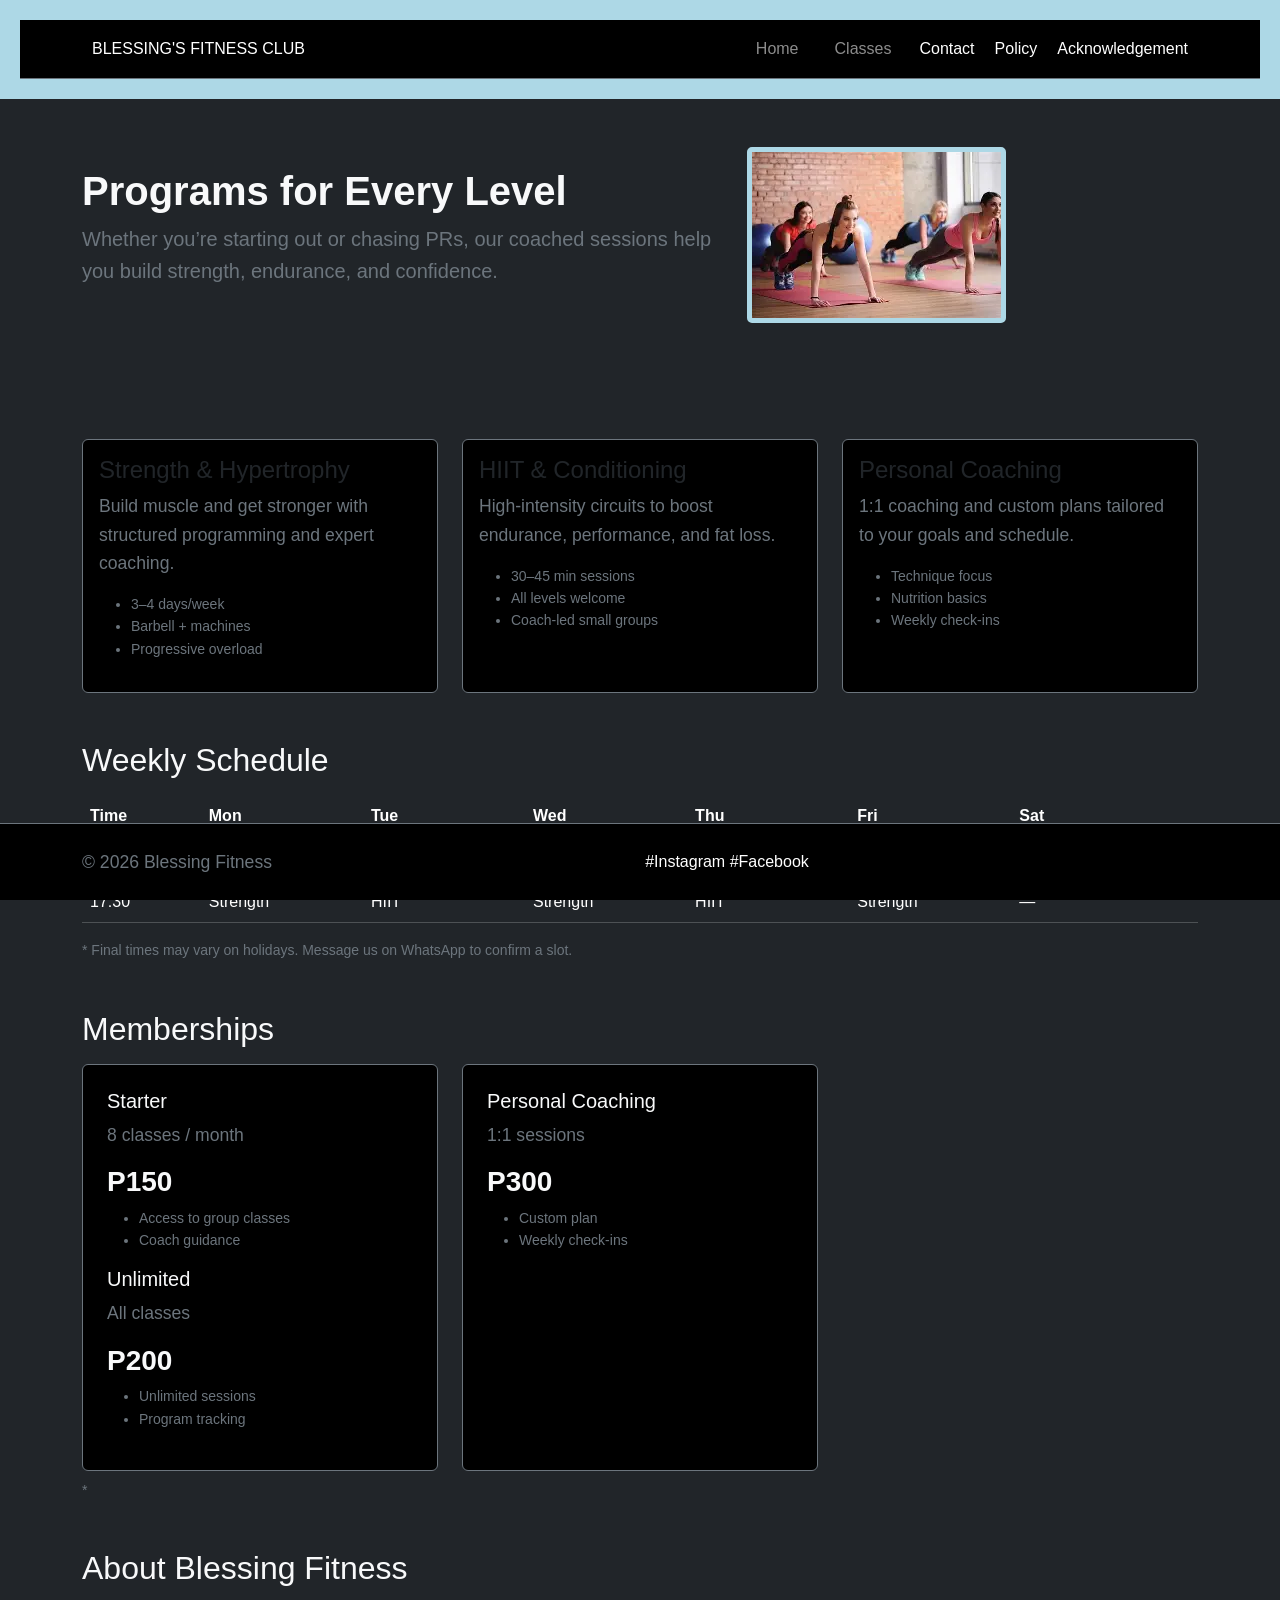
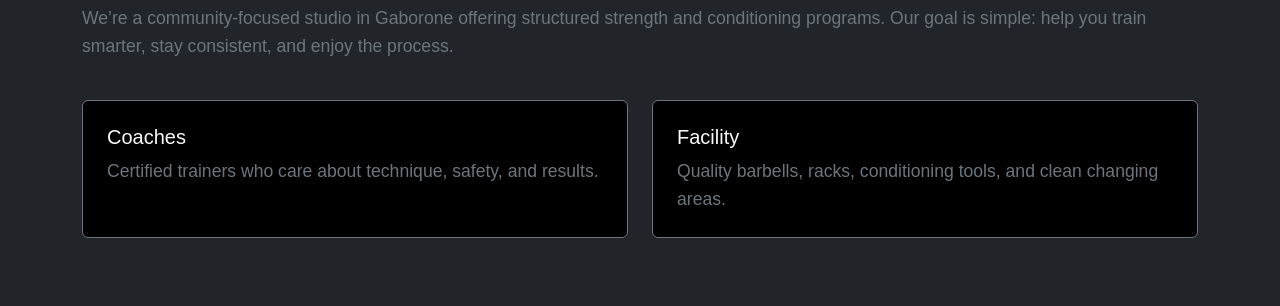
==== about.html @ fe9827d4 "Add files via upload" ====
<!DOCTYPE html>
<html lang="en">
<head>
  <meta charset="UTF-8" />
  <meta name="viewport" content="width=device-width, initial-scale=1" />
  <title>Classes & About – BLESSING'S FITNESS CLUB</title>
 <link href="https://cdn.jsdelivr.net/npm/bootstrap@5.3.0/dist/css/bootstrap.min.css" rel="stylesheet">
        <link rel="stylesheet" href="styles.css">
  
</head>

<body class="bg-dark text-light">

  <header>
    <nav class="navbar navbar-expand-lg navbar-dark bg-black border-bottom border-secondary">
      <div class="container">
        <a class="nav-brand" href="index.html">BLESSING'S FITNESS CLUB</a>

        <button class="navbar-toggler" type="button" data-bs-toggle="collapse" data-bs-target="#navbarNAV" aria-controls="navbarNAV" aria-expanded="false" aria-label="Toggle navigation">
          <span class="navbar-toggler-icon"></span>
        </button>

        <div class="collapse navbar-collapse" id="navbarNAV">
          <ul class="navbar-nav ms-auto align-items-lg-center">
            <li class="nav-item">
              <a class="nav-link" href="index.html">Home</a>
            </li>

            <li class="nav-item">
              <a class="nav-link" href="about.html">Classes</a>
            </li>

            <li class="nav-item">
              <a class="nav-item" href="contact.html">Contact</a>
            </li>

             <li class="nav-item">
             <a class="nav-item" href="Privacy&policies.html">Policy</a>
            </li>
            <li class="nav-item">
              <a class="nav-item" href="acknowledgement.html">Acknowledgement</a>
             </li>
          </ul>
        </div>
      </div>
    </nav>
  </header>
  <section class="py-5 hero">
    <div class="container">
      <div class="row align-items-center g-4">
        <div class="col-12 col-lg-7">
          <h1 class="fw-bold display-6">Programs for Every Level</h1>
          <p class="lead text-secondary">Whether you’re starting out or chasing PRs, our coached sessions help you build strength, endurance, and confidence.</p>
          <div class="d-flex gap-3">
            <a scheduleView Schedule></a>
          </div>
        </div>
        <div class="col-12 col-lg-5">
          <img src="bless.fitness.webp" alt="classes">
      </div>
    </div>
  </section>

  <main class="container my-5">

<div class="row g-4">
  <div id="strength" class="col-12 col-md-4">
    <div class="card h-100 bg-black border-secondary">
      <div class="card-body">
        <h4 class="card-title">Strength &amp; Hypertrophy</h4>
        <p class="card-text text-secondary">Build muscle and get stronger with structured programming and expert coaching.</p>
        <ul class="text-secondary small mb-3">
          <li>3–4 days/week</li>
          <li>Barbell + machines</li>
          <li>Progressive overload</li>
        </ul>
      </div>
    </div>
  </div>

  <div id="hiit" class="col-12 col-md-4">
    <div class="card h-100 bg-black border-secondary">
      <div class="card-body">
        <h4 class="card-title">HIIT &amp; Conditioning</h4>
        <p class="card-text text-secondary">High‑intensity circuits to boost endurance, performance, and fat loss.</p>
        <ul class="text-secondary small mb-3">
          <li>30–45 min sessions</li>
          <li>All levels welcome</li>
          <li>Coach-led small groups</li>
        </ul>
      </div>
    </div>
  </div>

  <div id="personal" class="col-12 col-md-4">
    <div class="card h-100 bg-black border-secondary">
      <div class="card-body">
        <h4 class="card-title">Personal Coaching</h4>
        <p class="card-text text-secondary">1:1 coaching and custom plans tailored to your goals and schedule.</p>
        <ul class="text-secondary small mb-3">
          <li>Technique focus</li>
          <li>Nutrition basics</li>
          <li>Weekly check‑ins</li>
        </ul>
      </div>
    </div>
  </div>
</div>

<section id="schedule" class="mt-5">
  <h2 class="mb-3">Weekly Schedule</h2>
  <div class="table-responsive">
    <table class="table table-dark table-striped table-hover align-middle table-custom">
      <thead>
        <tr>
          <th>Time</th>
          <th>Mon</th>
          <th>Tue</th>
          <th>Wed</th>
          <th>Thu</th>
          <th>Fri</th>
          <th>Sat</th>
        </tr>
      </thead>
      <tbody>
        <tr>
          <td>06:00</td>
          <td>HIIT</td>
          <td>Strength</td>
          <td>HIIT</td>
          <td>Strength</td>
          <td>HIIT</td>
          <td>Bootcamp</td>
        </tr>
        <tr>
          <td>17:30</td>
          <td>Strength</td>
          <td>HIIT</td>
          <td>Strength</td>
          <td>HIIT</td>
          <td>Strength</td>
          <td>—</td>
        </tr>
      </tbody>
    </table>
  </div>
  <p class="text-secondary small">* Final times may vary on holidays. Message us on WhatsApp to confirm a slot.</p>
</section>
   
    <section id="pricing" class="mt-5">
      <h2 class="mb-3">Memberships</h2>
      <div class="row g-4">
        <div class="col-12 col-md-4">
          <div class="p-4 rounded bg-black border border-secondary h-100">
            <h5>Starter</h5>
            <p class="text-secondary">8 classes / month</p>
            <h3 class="fw-bold">P150</h3>
            <ul class="text-secondary small">
              <li>Access to group classes</li>
              <li>Coach guidance</li>
            </ul>
            <h5>Unlimited</h5>
            <p class="text-secondary">All classes</p>
            <h3 class="fw-bold">P200</h3>
            <ul class="text-secondary small">
              <li>Unlimited sessions</li>
              <li>Program tracking</li>
            </ul>
           
          </div>
        </div>
        <div class="col-12 col-md-4">
          <div class="p-4 rounded bg-black border border-secondary h-100">
            <h5>Personal Coaching</h5>
            <p class="text-secondary">1:1 sessions</p>
            <h3 class="fw-bold">P300</h3>
            <ul class="text-secondary small">
              <li>Custom plan</li>
              <li>Weekly check‑ins</li>
            </ul>
            
          </div>
        </div>
      </div>
      <p class="text-secondary small mt-2">*</p>
    </section>
    <section id="about" class="mt-5">
      <h2 class="mb-3">About Blessing Fitness</h2>
      <p class="text-secondary">
        We’re a community-focused studio in Gaborone offering structured strength and conditioning programs.
        Our goal is simple: help you train smarter, stay consistent, and enjoy the process.
      </p>
      <div class="row g-4 mt-2">
        <div class="col-12 col-md-6">
          <div class="p-4 rounded bg-black border border-secondary h-100">
            <h5>Coaches</h5>
            <p class="text-secondary mb-0">Certified trainers who care about technique, safety, and results.</p>
          </div>
        </div>
        <div class="col-12 col-md-6">
          <div class="p-4 rounded bg-black border border-secondary h-100">
            <h5>Facility</h5>
            <p class="text-secondary mb-0">Quality barbells, racks, conditioning tools, and clean changing areas.</p>
          </div>
        </div>
      </div>
    </section>

  </main>

  <footer class="border-top border-secondary py-4">
    <div class="container d-flex flex-column flex-md-row justify-content-between align-items-center gap-2">
      <p class="mb-0 text-secondary">© <span id="year"></span> Blessing Fitness</p>
      <div class="d-flex gap-3">
        #Instagram</a>
        #Facebook</a>
        <a 26778383413WhatsApp>
      </div>
    </div>
  </footer>
<script src="https://cdn.jsdelivr.net/npm/@popperjs/core@2.11.6/dist/umd/popper.min.js"></script>
            <script src="https://cdn.jsdelivr.net/npm/bootstrap@5.3.0/dist/js/bootstrap.min.js"></script>
  
  <script>
    document.getElementById('year').textContent = new Date().getFullYear();
  </script>

</body>
</html>
---- styles.css ----
body{
    font-family: Arial, Helvetica, sans-serif;
    color: white;
    background-color: black;
    margin: 0;
    padding: 0;
    line-height: 1.6;
}
header {
    background-color: lightblue;
    color: white;
    padding: 20px;
    text-align: center;
}

header h1 {
    margin: 0;
}

nav a {
    color: white;
    text-decoration: none;
    margin: 0 10px;
}


nav a:hover {
    text-decoration: underline;
}
main {
    padding: 20px;
    max-width: 800px;
    margin: 0 auto;
}

main img {
    max-width: 100%;
    height: auto;
    display: block;
    margin: 20px 0;
}

footer {
    background-color: black;
    color: white;text-align: center;
    padding: 10px;
    position: fixed;
    bottom: 0;
    width: 100%;
}
p {
    font-size: 1.1em;
}

a {
    color: lightblue;
    text-decoration: none;
}


a:hover {
    text-decoration: underline;
}
img {
    border: 5px solid lightblue;
    border-radius: 5px;
}

main a[href="mailto:"] {
color:blue;
font-weight: bold;
}
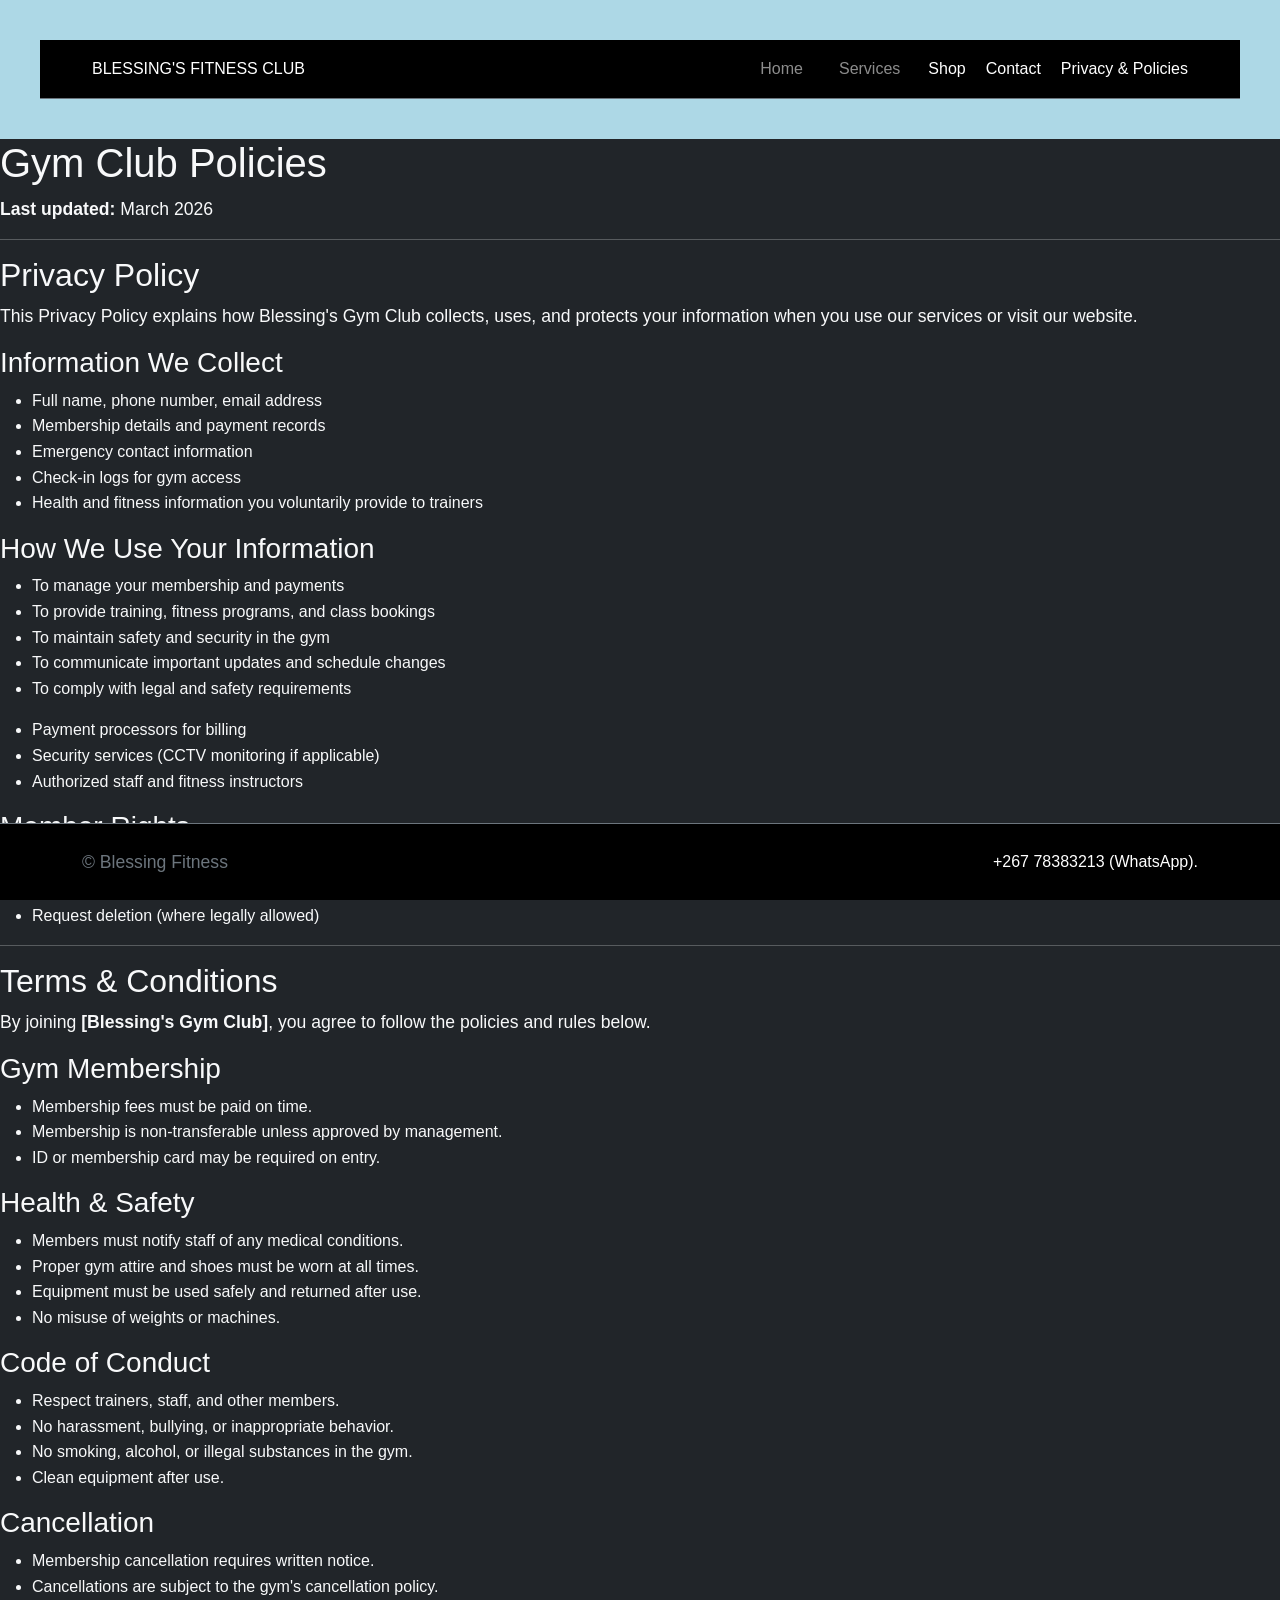
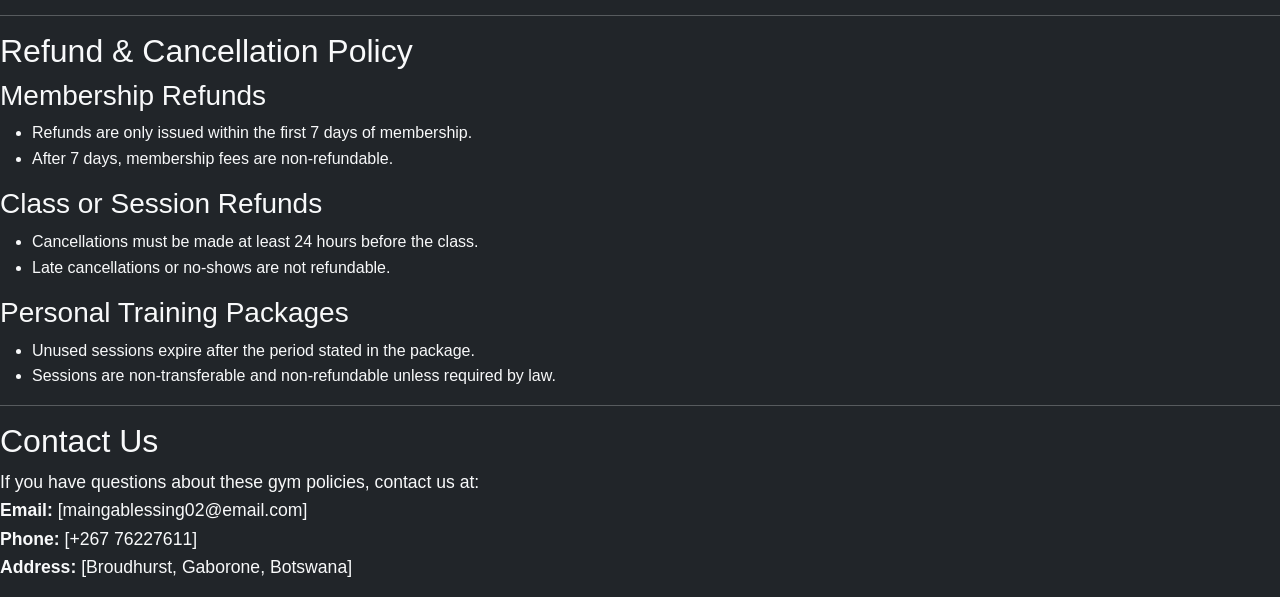
==== commit 6f8bf733: "Initial commit of Blessing Fitness Club website" ====
--- a/about.html
+++ b/about.html
@@ -1,14 +1,11 @@
 <!DOCTYPE html>
 <html lang="en">
 <head>
-  <meta charset="UTF-8" />
-  <meta name="viewport" content="width=device-width, initial-scale=1" />
-  <title>Classes & About – BLESSING'S FITNESS CLUB</title>
- <link href="https://cdn.jsdelivr.net/npm/bootstrap@5.3.0/dist/css/bootstrap.min.css" rel="stylesheet">
-        <link rel="stylesheet" href="styles.css">
-  
+    <meta charset="UTF-8">
+    <title>Gym Club Policies</title>
+     <link href="https://cdn.jsdelivr.net/npm/bootstrap@5.3.0/dist/css/bootstrap.min.css" rel="stylesheet">
+<link rel="stylesheet" href="styles.css">
 </head>
-
 <body class="bg-dark text-light">
 
   <header>
@@ -16,214 +13,149 @@
       <div class="container">
         <a class="nav-brand" href="index.html">BLESSING'S FITNESS CLUB</a>
 
-        <button class="navbar-toggler" type="button" data-bs-toggle="collapse" data-bs-target="#navbarNAV" aria-controls="navbarNAV" aria-expanded="false" aria-label="Toggle navigation">
-          <span class="navbar-toggler-icon"></span>
-        </button>
-
         <div class="collapse navbar-collapse" id="navbarNAV">
           <ul class="navbar-nav ms-auto align-items-lg-center">
             <li class="nav-item">
-              <a class="nav-link" href="index.html">Home</a>
+             <a class="nav-link" href="index.html">Home</a>
+            </li>
+            
+            <li class="nav-item">
+              <a class="nav-link" href="service.html">Services</a>
             </li>
 
             <li class="nav-item">
-              <a class="nav-link" href="about.html">Classes</a>
+             <a class="nav-item" href="shop.html">Shop</a>
             </li>
 
             <li class="nav-item">
               <a class="nav-item" href="contact.html">Contact</a>
             </li>
-
-             <li class="nav-item">
-             <a class="nav-item" href="Privacy&policies.html">Policy</a>
-            </li>
             <li class="nav-item">
-              <a class="nav-item" href="acknowledgement.html">Acknowledgement</a>
+              <a class="nav-item" href="about.html">Privacy & Policies</a>
              </li>
-          </ul>
+            </ul>
         </div>
-      </div>
+        </div>
     </nav>
   </header>
-  <section class="py-5 hero">
-    <div class="container">
-      <div class="row align-items-center g-4">
-        <div class="col-12 col-lg-7">
-          <h1 class="fw-bold display-6">Programs for Every Level</h1>
-          <p class="lead text-secondary">Whether you’re starting out or chasing PRs, our coached sessions help you build strength, endurance, and confidence.</p>
-          <div class="d-flex gap-3">
-            <a scheduleView Schedule></a>
-          </div>
-        </div>
-        <div class="col-12 col-lg-5">
-          <img src="bless.fitness.webp" alt="classes">
-      </div>
-    </div>
-  </section>
 
-  <main class="container my-5">
+    <h1>Gym Club Policies</h1>
+    <p><strong>Last updated:</strong> March 2026</p>
 
-<div class="row g-4">
-  <div id="strength" class="col-12 col-md-4">
-    <div class="card h-100 bg-black border-secondary">
-      <div class="card-body">
-        <h4 class="card-title">Strength &amp; Hypertrophy</h4>
-        <p class="card-text text-secondary">Build muscle and get stronger with structured programming and expert coaching.</p>
-        <ul class="text-secondary small mb-3">
-          <li>3–4 days/week</li>
-          <li>Barbell + machines</li>
-          <li>Progressive overload</li>
-        </ul>
-      </div>
-    </div>
-  </div>
+    <hr>
 
-  <div id="hiit" class="col-12 col-md-4">
-    <div class="card h-100 bg-black border-secondary">
-      <div class="card-body">
-        <h4 class="card-title">HIIT &amp; Conditioning</h4>
-        <p class="card-text text-secondary">High‑intensity circuits to boost endurance, performance, and fat loss.</p>
-        <ul class="text-secondary small mb-3">
-          <li>30–45 min sessions</li>
-          <li>All levels welcome</li>
-          <li>Coach-led small groups</li>
-        </ul>
-      </div>
-    </div>
-  </div>
+    <h2 id="privacy-policy">Privacy Policy</h2>
+    <p>
+        This Privacy Policy explains how Blessing's Gym Club collects, uses, and protects your information when you use our services or visit our website.
+    </p>
 
-  <div id="personal" class="col-12 col-md-4">
-    <div class="card h-100 bg-black border-secondary">
-      <div class="card-body">
-        <h4 class="card-title">Personal Coaching</h4>
-        <p class="card-text text-secondary">1:1 coaching and custom plans tailored to your goals and schedule.</p>
-        <ul class="text-secondary small mb-3">
-          <li>Technique focus</li>
-          <li>Nutrition basics</li>
-          <li>Weekly check‑ins</li>
-        </ul>
-      </div>
-    </div>
-  </div>
-</div>
+    <h3>Information We Collect</h3>
+    <ul>
+        <li>Full name, phone number, email address</li>
+        <li>Membership details and payment records</li>
+        <li>Emergency contact information</li>
+        <li>Check-in logs for gym access</li>
+        <li>Health and fitness information you voluntarily provide to trainers</li>
+    </ul>
 
-<section id="schedule" class="mt-5">
-  <h2 class="mb-3">Weekly Schedule</h2>
-  <div class="table-responsive">
-    <table class="table table-dark table-striped table-hover align-middle table-custom">
-      <thead>
-        <tr>
-          <th>Time</th>
-          <th>Mon</th>
-          <th>Tue</th>
-          <th>Wed</th>
-          <th>Thu</th>
-          <th>Fri</th>
-          <th>Sat</th>
-        </tr>
-      </thead>
-      <tbody>
-        <tr>
-          <td>06:00</td>
-          <td>HIIT</td>
-          <td>Strength</td>
-          <td>HIIT</td>
-          <td>Strength</td>
-          <td>HIIT</td>
-          <td>Bootcamp</td>
-        </tr>
-        <tr>
-          <td>17:30</td>
-          <td>Strength</td>
-          <td>HIIT</td>
-          <td>Strength</td>
-          <td>HIIT</td>
-          <td>Strength</td>
-          <td>—</td>
-        </tr>
-      </tbody>
-    </table>
-  </div>
-  <p class="text-secondary small">* Final times may vary on holidays. Message us on WhatsApp to confirm a slot.</p>
-</section>
+    <h3>How We Use Your Information</h3>
+    <ul>
+        <li>To manage your membership and payments</li>
+        <li>To provide training, fitness programs, and class bookings</li>
+        <li>To maintain safety and security in the gym</li>
+        <li>To communicate important updates and schedule changes</li>
+        <li>To comply with legal and safety requirements</li>
+    </ul>
+
+    <ul>
+        <li>Payment processors for billing</li>
+        <li>Security services (CCTV monitoring if applicable)</li>
+        <li>Authorized staff and fitness instructors</li>
+    </ul>
+
+    <h3>Member Rights</h3>
+    <ul>
+        <li>Request access to your personal information</li>
+        <li>Request correction of inaccurate data</li>
+        <li>Request deletion (where legally allowed)</li>
+    </ul>
+
+    <hr>
+
+    <h2 id="terms">Terms & Conditions</h2>
+    <p>
+        By joining <strong>[Blessing's Gym Club]</strong>, you agree to follow the policies and rules below.
+    </p>
+
+    <h3>Gym Membership</h3>
+    <ul>
+        <li>Membership fees must be paid on time.</li>
+        <li>Membership is non-transferable unless approved by management.</li>
+        <li>ID or membership card may be required on entry.</li>
+    </ul>
+
+    <h3>Health & Safety</h3>
+    <ul>
+        <li>Members must notify staff of any medical conditions.</li>
+        <li>Proper gym attire and shoes must be worn at all times.</li>
+        <li>Equipment must be used safely and returned after use.</li>
+        <li>No misuse of weights or machines.</li>
+    </ul>
+
+    <h3>Code of Conduct</h3>
+    <ul>
+        <li>Respect trainers, staff, and other members.</li>
+        <li>No harassment, bullying, or inappropriate behavior.</li>
+        <li>No smoking, alcohol, or illegal substances in the gym.</li>
+        <li>Clean equipment after use.</li>
+    </ul>
+
+    <h3>Cancellation</h3>
+    <ul>
+        <li>Membership cancellation requires written notice.</li>
+        <li>Cancellations are subject to the gym's cancellation policy.</li>
+    </ul>
+
+    <hr>
+
+    <h2 id="refunds">Refund & Cancellation Policy</h2>
+
+    <h3>Membership Refunds</h3>
+    <ul>
+        <li>Refunds are only issued within the first 7 days of membership.</li>
+        <li>After 7 days, membership fees are non-refundable.</li>
+    </ul>
+
+    <h3>Class or Session Refunds</h3>
+    <ul>
+        <li>Cancellations must be made at least 24 hours before the class.</li>
+        <li>Late cancellations or no-shows are not refundable.</li>
+    </ul>
+
+    <h3>Personal Training Packages</h3>
+    <ul>
+        <li>Unused sessions expire after the period stated in the package.</li>
+        <li>Sessions are non-transferable and non-refundable unless required by law.</li>
+    </ul>
+
+    <hr>
+
    
-    <section id="pricing" class="mt-5">
-      <h2 class="mb-3">Memberships</h2>
-      <div class="row g-4">
-        <div class="col-12 col-md-4">
-          <div class="p-4 rounded bg-black border border-secondary h-100">
-            <h5>Starter</h5>
-            <p class="text-secondary">8 classes / month</p>
-            <h3 class="fw-bold">P150</h3>
-            <ul class="text-secondary small">
-              <li>Access to group classes</li>
-              <li>Coach guidance</li>
-            </ul>
-            <h5>Unlimited</h5>
-            <p class="text-secondary">All classes</p>
-            <h3 class="fw-bold">P200</h3>
-            <ul class="text-secondary small">
-              <li>Unlimited sessions</li>
-              <li>Program tracking</li>
-            </ul>
-           
-          </div>
-        </div>
-        <div class="col-12 col-md-4">
-          <div class="p-4 rounded bg-black border border-secondary h-100">
-            <h5>Personal Coaching</h5>
-            <p class="text-secondary">1:1 sessions</p>
-            <h3 class="fw-bold">P300</h3>
-            <ul class="text-secondary small">
-              <li>Custom plan</li>
-              <li>Weekly check‑ins</li>
-            </ul>
-            
-          </div>
-        </div>
-      </div>
-      <p class="text-secondary small mt-2">*</p>
-    </section>
-    <section id="about" class="mt-5">
-      <h2 class="mb-3">About Blessing Fitness</h2>
-      <p class="text-secondary">
-        We’re a community-focused studio in Gaborone offering structured strength and conditioning programs.
-        Our goal is simple: help you train smarter, stay consistent, and enjoy the process.
-      </p>
-      <div class="row g-4 mt-2">
-        <div class="col-12 col-md-6">
-          <div class="p-4 rounded bg-black border border-secondary h-100">
-            <h5>Coaches</h5>
-            <p class="text-secondary mb-0">Certified trainers who care about technique, safety, and results.</p>
-          </div>
-        </div>
-        <div class="col-12 col-md-6">
-          <div class="p-4 rounded bg-black border border-secondary h-100">
-            <h5>Facility</h5>
-            <p class="text-secondary mb-0">Quality barbells, racks, conditioning tools, and clean changing areas.</p>
-          </div>
-        </div>
-      </div>
-    </section>
+    <h2 id="contact">Contact Us</h2>
+    <p>
+        If you have questions about these gym policies, contact us at:<br>
+        <strong>Email:</strong> [maingablessing02@email.com]<br>
+        <strong>Phone:</strong> [+267 76227611]<br>
+        <strong>Address:</strong> [Broudhurst, Gaborone, Botswana]
+    </p>
 
-  </main>
-
-  <footer class="border-top border-secondary py-4">
+    <footer class="border-top border-secondary py-4">
     <div class="container d-flex flex-column flex-md-row justify-content-between align-items-center gap-2">
       <p class="mb-0 text-secondary">© <span id="year"></span> Blessing Fitness</p>
       <div class="d-flex gap-3">
-        #Instagram</a>
-        #Facebook</a>
-        <a 26778383413WhatsApp>
-      </div>
-    </div>
-  </footer>
+        +267 78383213 (WhatsApp).
 <script src="https://cdn.jsdelivr.net/npm/@popperjs/core@2.11.6/dist/umd/popper.min.js"></script>
-            <script src="https://cdn.jsdelivr.net/npm/bootstrap@5.3.0/dist/js/bootstrap.min.js"></script>
-  
-  <script>
-    document.getElementById('year').textContent = new Date().getFullYear();
-  </script>
-
+<script src="https://cdn.jsdelivr.net/npm/bootstrap@5.3.0/dist/js/bootstrap.min.js"></script>
+<script src="script.js"></script>
 </body>
-</html>+</html>
--- a/styles.css
+++ b/styles.css
@@ -1,72 +1,80 @@
-body{
-    font-family: Arial, Helvetica, sans-serif;
-    color: white;
-    background-color: black;
-    margin: 0;
-    padding: 0;
-    line-height: 1.6;
-}
-header {
-    background-color: lightblue;
-    color: white;
-    padding: 20px;
-    text-align: center;
-}
-
-header h1 {
-    margin: 0;
-}
-
-nav a {
-    color: white;
-    text-decoration: none;
-    margin: 0 10px;
-}
-
-
-nav a:hover {
-    text-decoration: underline;
-}
-main {
-    padding: 20px;
-    max-width: 800px;
-    margin: 0 auto;
-}
-
-main img {
-    max-width: 100%;
-    height: auto;
-    display: block;
-    margin: 20px 0;
-}
-
-footer {
-    background-color: black;
-    color: white;text-align: center;
-    padding: 10px;
-    position: fixed;
-    bottom: 0;
-    width: 100%;
-}
-p {
-    font-size: 1.1em;
-}
-
-a {
-    color: lightblue;
-    text-decoration: none;
-}
-
-
-a:hover {
-    text-decoration: underline;
-}
-img {
-    border: 5px solid lightblue;
-    border-radius: 5px;
-}
-
-main a[href="mailto:"] {
-color:blue;
-font-weight: bold;
-}
+body{
+    font-family: Arial, sans-serif;
+    color: white;
+    background-color: black;
+    margin: 0;
+    padding: 0;
+    line-height: 1.6;
+    transition: background-color 0.3s, color 0.3s;
+}
+header {
+    background-color: lightblue;
+    color: black;
+    padding: 40px;
+    text-align: center;
+}
+
+header h1 {
+    margin: 0;
+}
+
+nav a {
+    color: white;
+    text-decoration: none;
+    margin: 0 10px;
+}
+
+
+nav a:hover {
+    text-decoration: underline;
+}
+main {
+    padding: 20px;
+    max-width: 800px;
+    margin: 0 auto;
+}
+
+main img {
+    max-width: 100%;
+    height: auto;
+    display: block;
+    margin: 10px 0;
+}
+
+footer {
+    background-color: black;
+    color: white;
+    text-align: center;
+    padding: 10px;
+    position: fixed;
+    bottom: 0;
+    width: 100%;
+}
+p {
+    font-size: 1.1em;
+}
+
+a {
+    color: lightblue;
+    text-decoration: none;
+}
+
+
+a:hover {
+    text-decoration: underline;
+}
+img {
+    border: 5px solid lightblue;
+    border-radius: 5px;
+}
+
+main a[href="mailto:"] {
+color: rgb(0, 0, 3);
+font-weight: bold;
+}
+body.dark-mode {
+    background-color: #333333;
+    color: #f9f9f9;
+}
+body.dark-mode nav {background-color: #222222;}
+#theme-toggle {padding: 8px 16px; cursor: pointer; margin: 10px; }
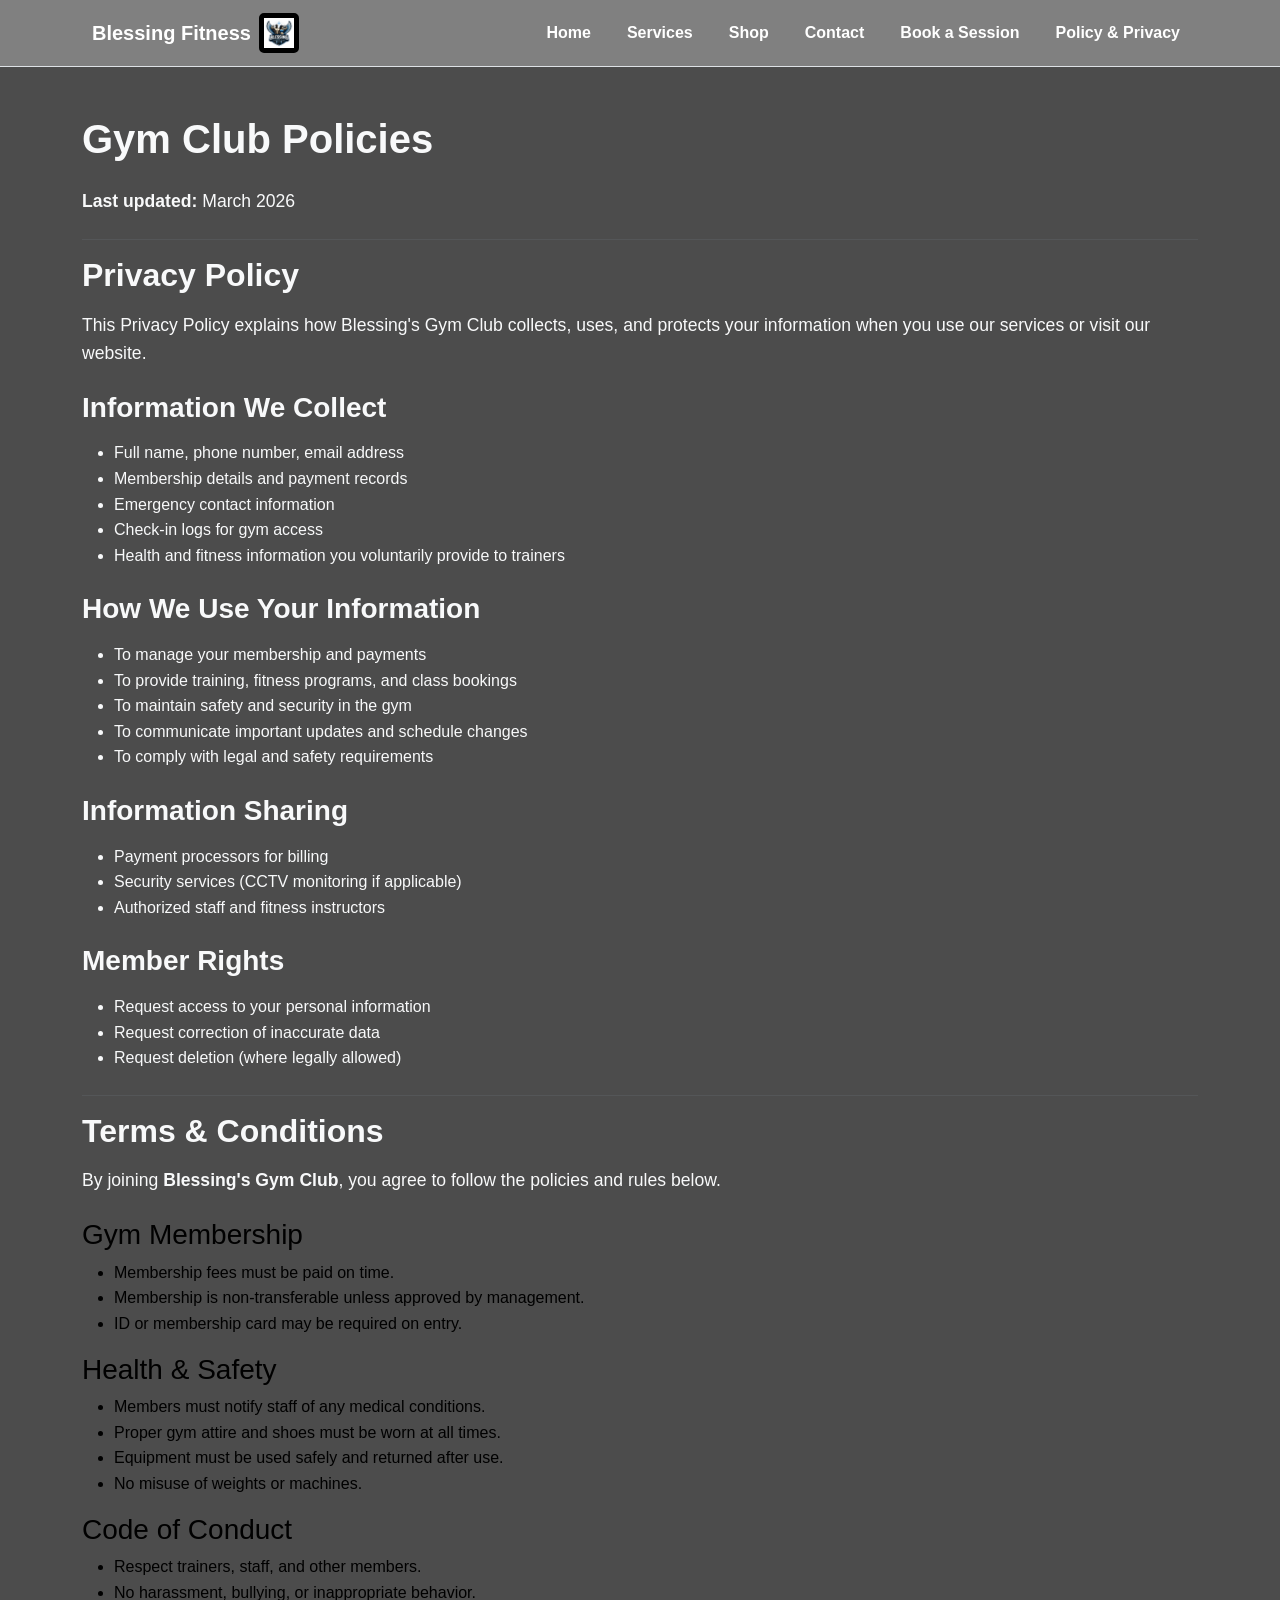
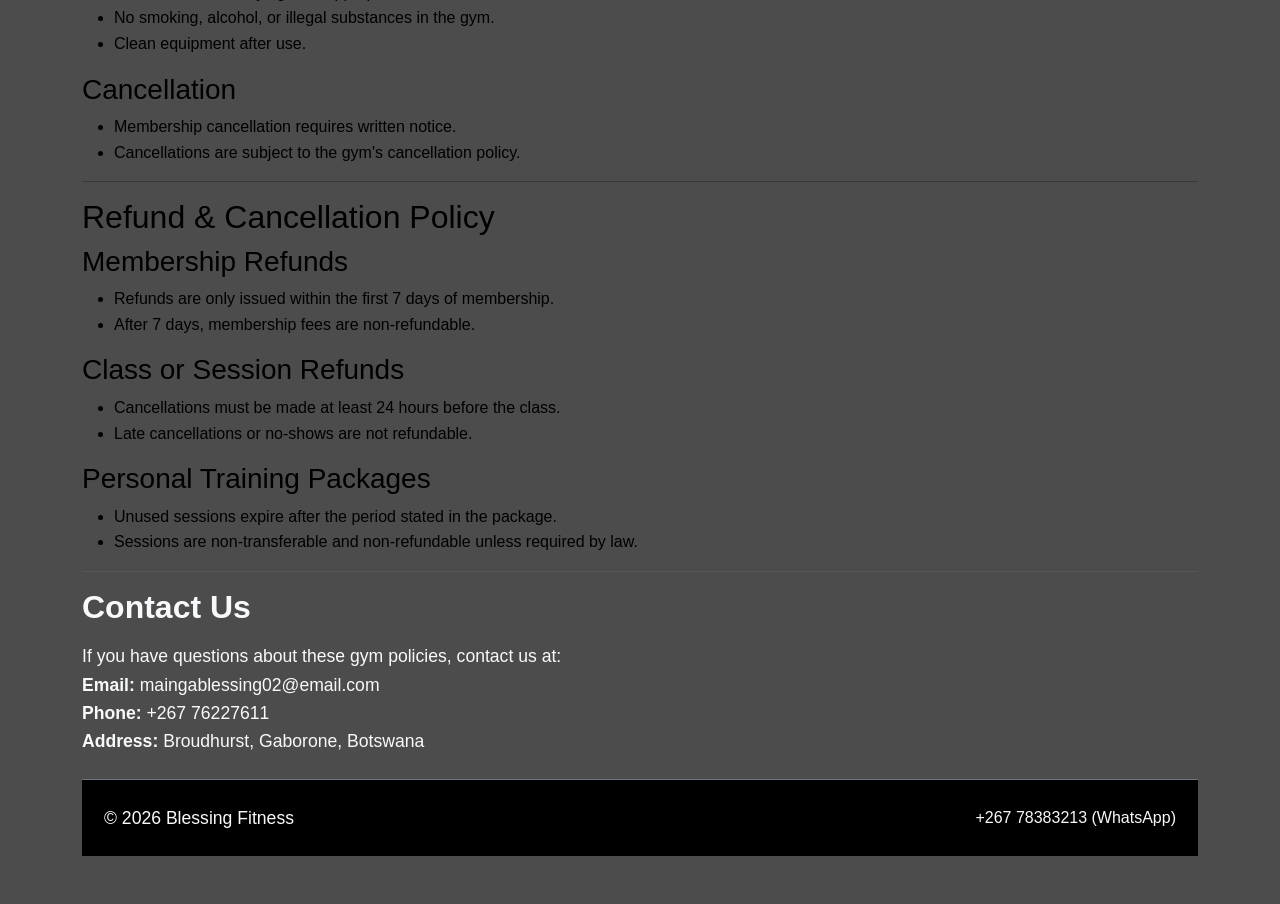
==== commit 8b14ec3f: "Initial commit: Added simple HTML page" ====
--- a/about.html
+++ b/about.html
@@ -2,55 +2,68 @@
 <html lang="en">
 <head>
     <meta charset="UTF-8">
-    <title>Gym Club Policies</title>
-     <link href="https://cdn.jsdelivr.net/npm/bootstrap@5.3.0/dist/css/bootstrap.min.css" rel="stylesheet">
-<link rel="stylesheet" href="styles.css">
+    <title>Privacy & Policies | Blessing's Fitness Club</title>
+    <link href="https://cdn.jsdelivr.net/npm/bootstrap@5.3.0/dist/css/bootstrap.min.css" rel="stylesheet">
+    <link rel="stylesheet" href="styles.css">
 </head>
-<body class="bg-dark text-light">
+<body>
 
-  <header>
-    <nav class="navbar navbar-expand-lg navbar-dark bg-black border-bottom border-secondary">
+<header>
+    <nav class="navbar navbar-expand-lg navbar-dark navbar-custom border-bottom">
       <div class="container">
-        <a class="nav-brand" href="index.html">BLESSING'S FITNESS CLUB</a>
+
+      <a class="navbar-brand d-flex align-items-center" href="index.html">
+        <span class="fw-bold me-2">Blessing Fitness</span>
+        <img src="Blessing Fitness Club logo design.png" alt="Logo" height="40">
+      </a>
+
+      <button class="navbar-toggler" type="button" data-bs-toggle="collapse" data-bs-target="#navbarNAV">
+        <span class="navbar-toggler-icon"></span>
+      </button>
 
         <div class="collapse navbar-collapse" id="navbarNAV">
           <ul class="navbar-nav ms-auto align-items-lg-center">
             <li class="nav-item">
-             <a class="nav-link" href="index.html">Home</a>
-            </li>
-            
-            <li class="nav-item">
-              <a class="nav-link" href="service.html">Services</a>
+              <a class="nav-link fw-semibold" href="index.html">Home</a>
             </li>
 
             <li class="nav-item">
-             <a class="nav-item" href="shop.html">Shop</a>
+              <a class="nav-link fw-semibold" href="service.html">Services</a>
             </li>
 
             <li class="nav-item">
-              <a class="nav-item" href="contact.html">Contact</a>
+              <a class="nav-link fw-semibold" href="shop.html">Shop</a>
+            </li>
+
+            <li class="nav-item">
+              <a class="nav-link fw-semibold" href="contact.html">Contact</a>
             </li>
             <li class="nav-item">
-              <a class="nav-item" href="about.html">Privacy & Policies</a>
-             </li>
-            </ul>
+             <a class="nav-link fw-semibold" href="booking.html">Book a Session</a>
+              </li>
+
+              <li class="nav-item">
+             <a class="nav-link fw-semibold active" href="about.html">Policy & Privacy</a>
+              </li>
+          </ul>
         </div>
-        </div>
+      </div>
     </nav>
-  </header>
+</header>
 
-    <h1>Gym Club Policies</h1>
-    <p><strong>Last updated:</strong> March 2026</p>
+<section class="container my-5">
+    <h1 class="text-light fw-bold mb-4">Gym Club Policies</h1>
+    <p class="text-light mb-4"><strong>Last updated:</strong> March 2026</p>
 
-    <hr>
+    <hr class="border-secondary">
 
-    <h2 id="privacy-policy">Privacy Policy</h2>
-    <p>
+    <h2 id="privacy-policy" class="text-light fw-bold mb-3">Privacy Policy</h2>
+    <p class="text-light mb-4">
         This Privacy Policy explains how Blessing's Gym Club collects, uses, and protects your information when you use our services or visit our website.
     </p>
 
-    <h3>Information We Collect</h3>
-    <ul>
+    <h3 class="text-light fw-semibold mb-3">Information We Collect</h3>
+    <ul class="text-light mb-4">
         <li>Full name, phone number, email address</li>
         <li>Membership details and payment records</li>
         <li>Emergency contact information</li>
@@ -58,8 +71,8 @@
         <li>Health and fitness information you voluntarily provide to trainers</li>
     </ul>
 
-    <h3>How We Use Your Information</h3>
-    <ul>
+    <h3 class="text-light fw-semibold mb-3">How We Use Your Information</h3>
+    <ul class="text-light mb-4">
         <li>To manage your membership and payments</li>
         <li>To provide training, fitness programs, and class bookings</li>
         <li>To maintain safety and security in the gym</li>
@@ -67,24 +80,25 @@
         <li>To comply with legal and safety requirements</li>
     </ul>
 
-    <ul>
+    <h3 class="text-light fw-semibold mb-3">Information Sharing</h3>
+    <ul class="text-light mb-4">
         <li>Payment processors for billing</li>
         <li>Security services (CCTV monitoring if applicable)</li>
         <li>Authorized staff and fitness instructors</li>
     </ul>
 
-    <h3>Member Rights</h3>
-    <ul>
+    <h3 class="text-light fw-semibold mb-3">Member Rights</h3>
+    <ul class="text-light mb-4">
         <li>Request access to your personal information</li>
         <li>Request correction of inaccurate data</li>
         <li>Request deletion (where legally allowed)</li>
     </ul>
 
-    <hr>
+    <hr class="border-secondary">
 
-    <h2 id="terms">Terms & Conditions</h2>
-    <p>
-        By joining <strong>[Blessing's Gym Club]</strong>, you agree to follow the policies and rules below.
+    <h2 id="terms" class="text-light fw-bold mb-3">Terms & Conditions</h2>
+    <p class="text-light mb-4">
+        By joining <strong>Blessing's Gym Club</strong>, you agree to follow the policies and rules below.
     </p>
 
     <h3>Gym Membership</h3>
@@ -138,24 +152,30 @@
         <li>Sessions are non-transferable and non-refundable unless required by law.</li>
     </ul>
 
-    <hr>
+    <hr class="border-secondary">
 
-   
-    <h2 id="contact">Contact Us</h2>
-    <p>
+    <h2 id="contact" class="text-light fw-bold mb-3">Contact Us</h2>
+    <p class="text-light mb-4">
         If you have questions about these gym policies, contact us at:<br>
-        <strong>Email:</strong> [maingablessing02@email.com]<br>
-        <strong>Phone:</strong> [+267 76227611]<br>
-        <strong>Address:</strong> [Broudhurst, Gaborone, Botswana]
+        <strong>Email:</strong> maingablessing02@email.com<br>
+        <strong>Phone:</strong> +267 76227611<br>
+        <strong>Address:</strong> Broudhurst, Gaborone, Botswana
     </p>
 
     <footer class="border-top border-secondary py-4">
     <div class="container d-flex flex-column flex-md-row justify-content-between align-items-center gap-2">
-      <p class="mb-0 text-secondary">© <span id="year"></span> Blessing Fitness</p>
+      <p class="mb-0 text-light">&copy; <span id="year"></span> Blessing Fitness</p>
       <div class="d-flex gap-3">
-        +267 78383213 (WhatsApp).
+        <span class="text-light">+267 78383213 (WhatsApp)</span>
+      </div>
+    </div>
+</footer>
+
 <script src="https://cdn.jsdelivr.net/npm/@popperjs/core@2.11.6/dist/umd/popper.min.js"></script>
 <script src="https://cdn.jsdelivr.net/npm/bootstrap@5.3.0/dist/js/bootstrap.min.js"></script>
+<script>
+  document.getElementById('year').textContent = new Date().getFullYear();
+</script>
 <script src="script.js"></script>
 </body>
 </html>
--- a/styles.css
+++ b/styles.css
@@ -1,25 +1,38 @@
 body{
+    display: flex;
+    flex-direction: column;
+    min-height: 100vh;
     font-family: Arial, sans-serif;
-    color: white;
-    background-color: black;
+    color: black;
+    background-image: url('C:/Users/BLESSING/OneDrive - Botswana Accountancy College/Documents/my-first-gut-hub-page/background.png');
+    background-size: cover;
+    background-position: center;
+    background-repeat: no-repeat;
+    background-color: rgba(0, 0, 0, 0.7);
+    background-blend-mode: darken;
     margin: 0;
     padding: 0;
     line-height: 1.6;
     transition: background-color 0.3s, color 0.3s;
 }
-header {
-    background-color: lightblue;
-    color: black;
-    padding: 40px;
-    text-align: center;
+main {
+    flex: 1;
+}
+.navbar-custom {
+    background-color: grey !important;
 }
 
-header h1 {
-    margin: 0;
+.navbar-custom .navbar-brand,
+.navbar-custom .navbar-brand span,
+.navbar-custom .nav-link {
+    color: white !important;
+}
+
+.navbar-custom .navbar-toggler-icon {
+    filter: invert(1);
 }
 
 nav a {
-    color: white;
     text-decoration: none;
     margin: 0 10px;
 }
@@ -46,8 +59,6 @@
     color: white;
     text-align: center;
     padding: 10px;
-    position: fixed;
-    bottom: 0;
     width: 100%;
 }
 p {
@@ -64,7 +75,7 @@
     text-decoration: underline;
 }
 img {
-    border: 5px solid lightblue;
+    border: 5px black solid;
     border-radius: 5px;
 }
 
@@ -74,7 +85,7 @@
 }
 body.dark-mode {
     background-color: #333333;
-    color: #f9f9f9;
+    color: black;
 }
 body.dark-mode nav {background-color: #222222;}
 #theme-toggle {padding: 8px 16px; cursor: pointer; margin: 10px; }
